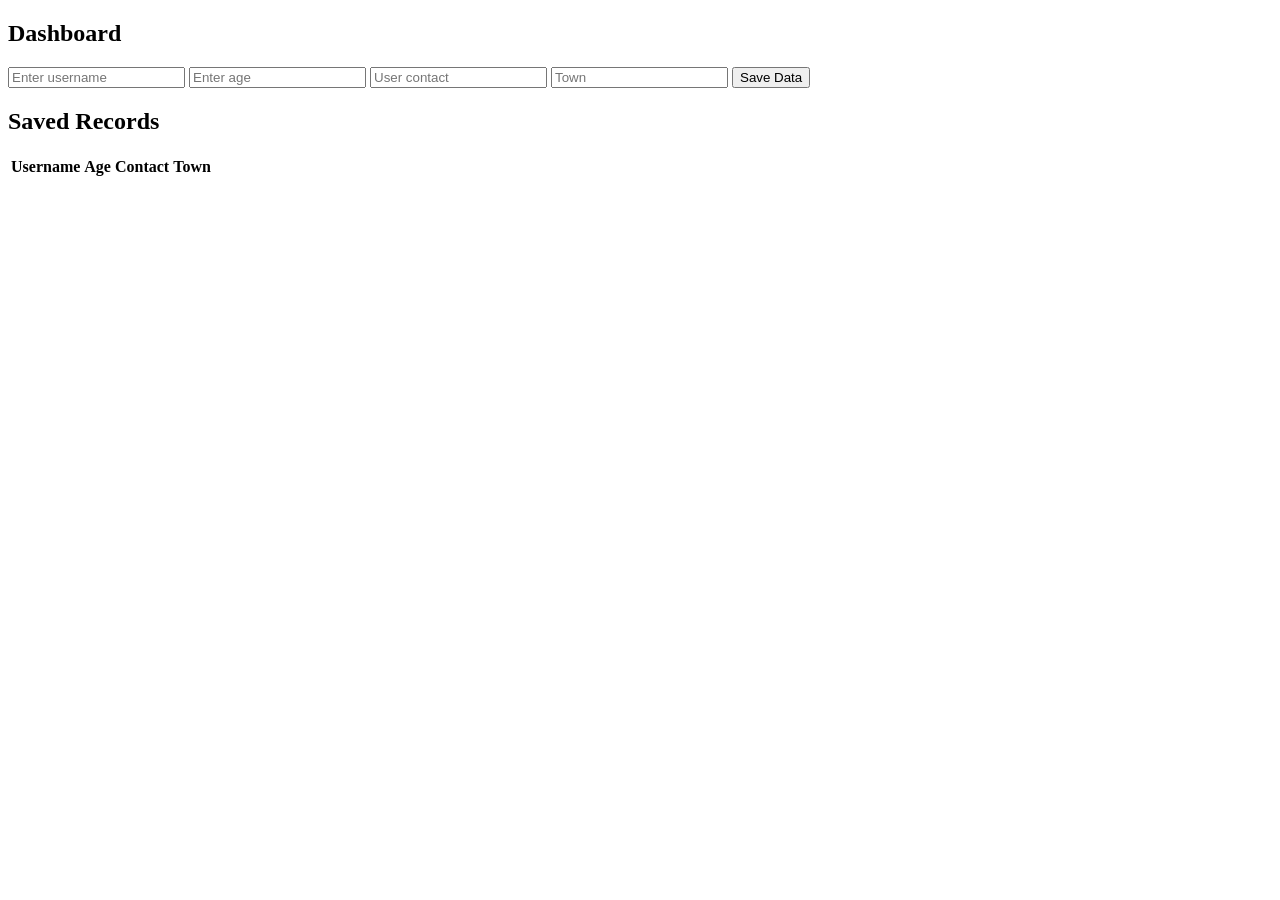
==== dashboard.html @ 0cfc4b65 "dashboard html completed" ====
<!DOCTYPE html>
<html lang="en">
<head>
    <meta charset="UTF-8">
    <meta name="viewport" content="width=device-width, initial-scale=1.0">
    <title>Student Dashboard</title>
    <link rel="stylesheet" href="dashboard.css">
</head>
<body>

    <div class="form">
        <h2>Dashboard</h2>
        <input type="text" id="name" placeholder="Enter username">
        <input type="number" id="age" placeholder="Enter age">
        <input type="text" id="contact" placeholder="User contact">
        <input type="text" id="town" placeholder="Town">
        <button type="button" class="btn" onclick="Save()">Save Data</button>
    </div>

    <div class="table">
        <h2>Saved Records</h2>
        <table>
            <thead>
                <tr>
                    <th>Username</th>
                    <th>Age</th>
                    <th>Contact</th>
                    <th>Town</th>
                </tr>
            </thead>
            <tbody id="displayTable">
                </tbody>
        </table>
    </div>

    <script src="./dashboard.js"></script>
</body>
</html>
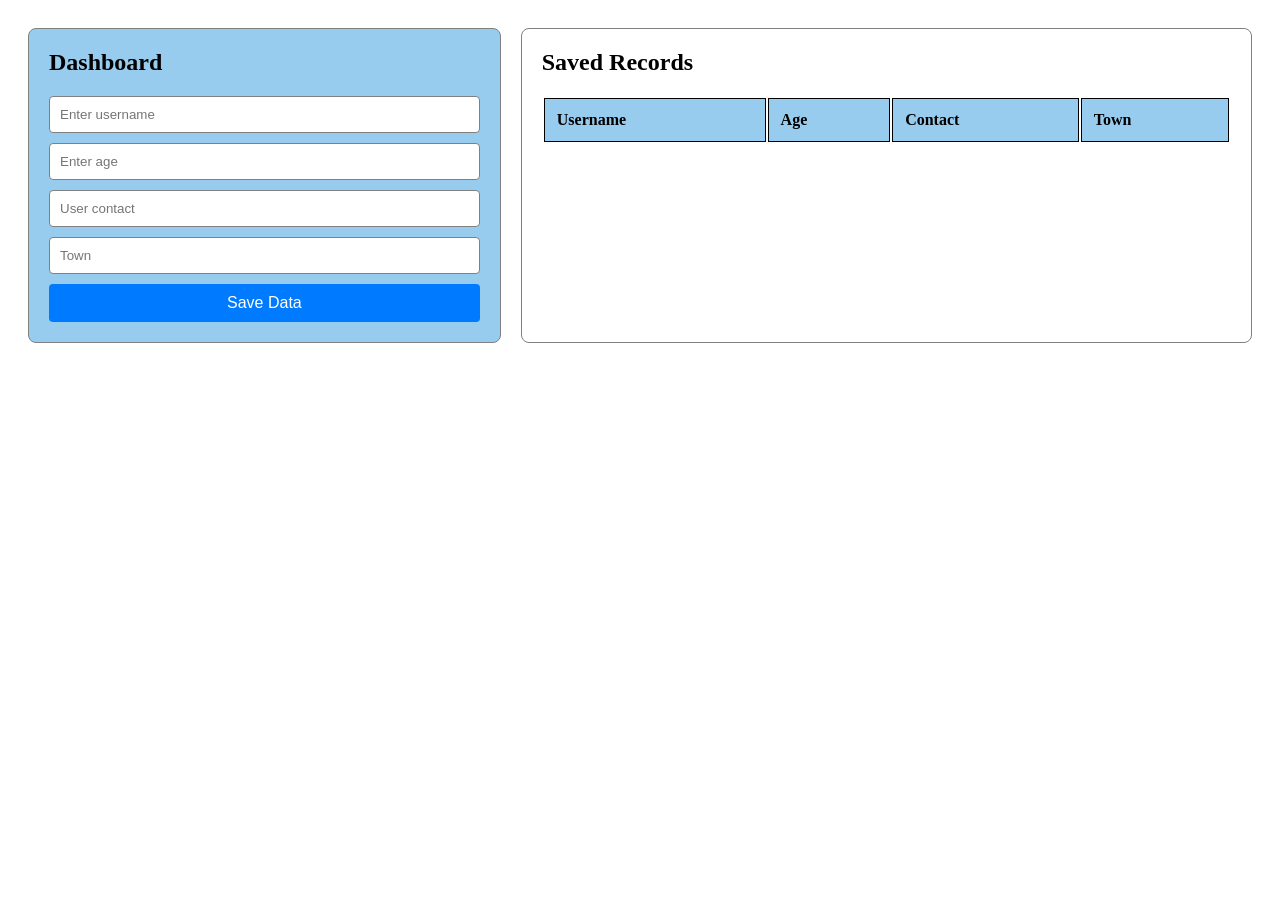
==== commit 7156f60a: "dashboard jss done" ====
--- a/dashboard.html
+++ b/dashboard.html
@@ -14,7 +14,7 @@
         <input type="number" id="age" placeholder="Enter age">
         <input type="text" id="contact" placeholder="User contact">
         <input type="text" id="town" placeholder="Town">
-        <button type="button" class="btn" onclick="Save()">Save Data</button>
+        <button type="button" class="btn" onclick="save()">Save Data</button>
     </div>
 
     <div class="table">
@@ -28,7 +28,7 @@
                     <th>Town</th>
                 </tr>
             </thead>
-            <tbody id="displayTable">
+            <tbody id="display">
                 </tbody>
         </table>
     </div>
--- a/dashboard.css
+++ b/dashboard.css
@@ -0,0 +1,64 @@
+body {
+    display: flex;
+    padding: 20px;
+    gap: 20px;
+    background-color: white;
+  
+}
+
+.form {
+    width: 500px;
+    background:rgb(151, 204, 239);
+    padding: 20px;
+    border: 1px solid gray;
+    border-radius: 8px;
+   
+}
+
+.table {
+    width: 800px;
+    background: white;
+    padding: 20px;
+    border: 1px solid gray;
+    border-radius: 8px;
+}
+
+h2 {
+    margin-top: 0;
+    color: black;
+}
+
+input {
+    width: 100%;
+    padding: 10px;
+    margin-bottom: 10px;
+    border: 1px solid gray;
+    border-radius: 4px;
+    box-sizing: border-box;
+}
+
+.btn {
+    width: 100%;
+    padding: 10px;
+    background-color: #007bff;
+    color: white;
+    border: none;
+    border-radius: 4px;
+    cursor: pointer;
+    font-size: 16px;
+}
+
+
+table {
+    width: 100%;
+}
+
+th, td {
+    border: 1px solid black;
+    padding: 12px;
+    text-align: left;
+}
+
+th {
+    background-color: rgb(151, 204, 239);
+}
